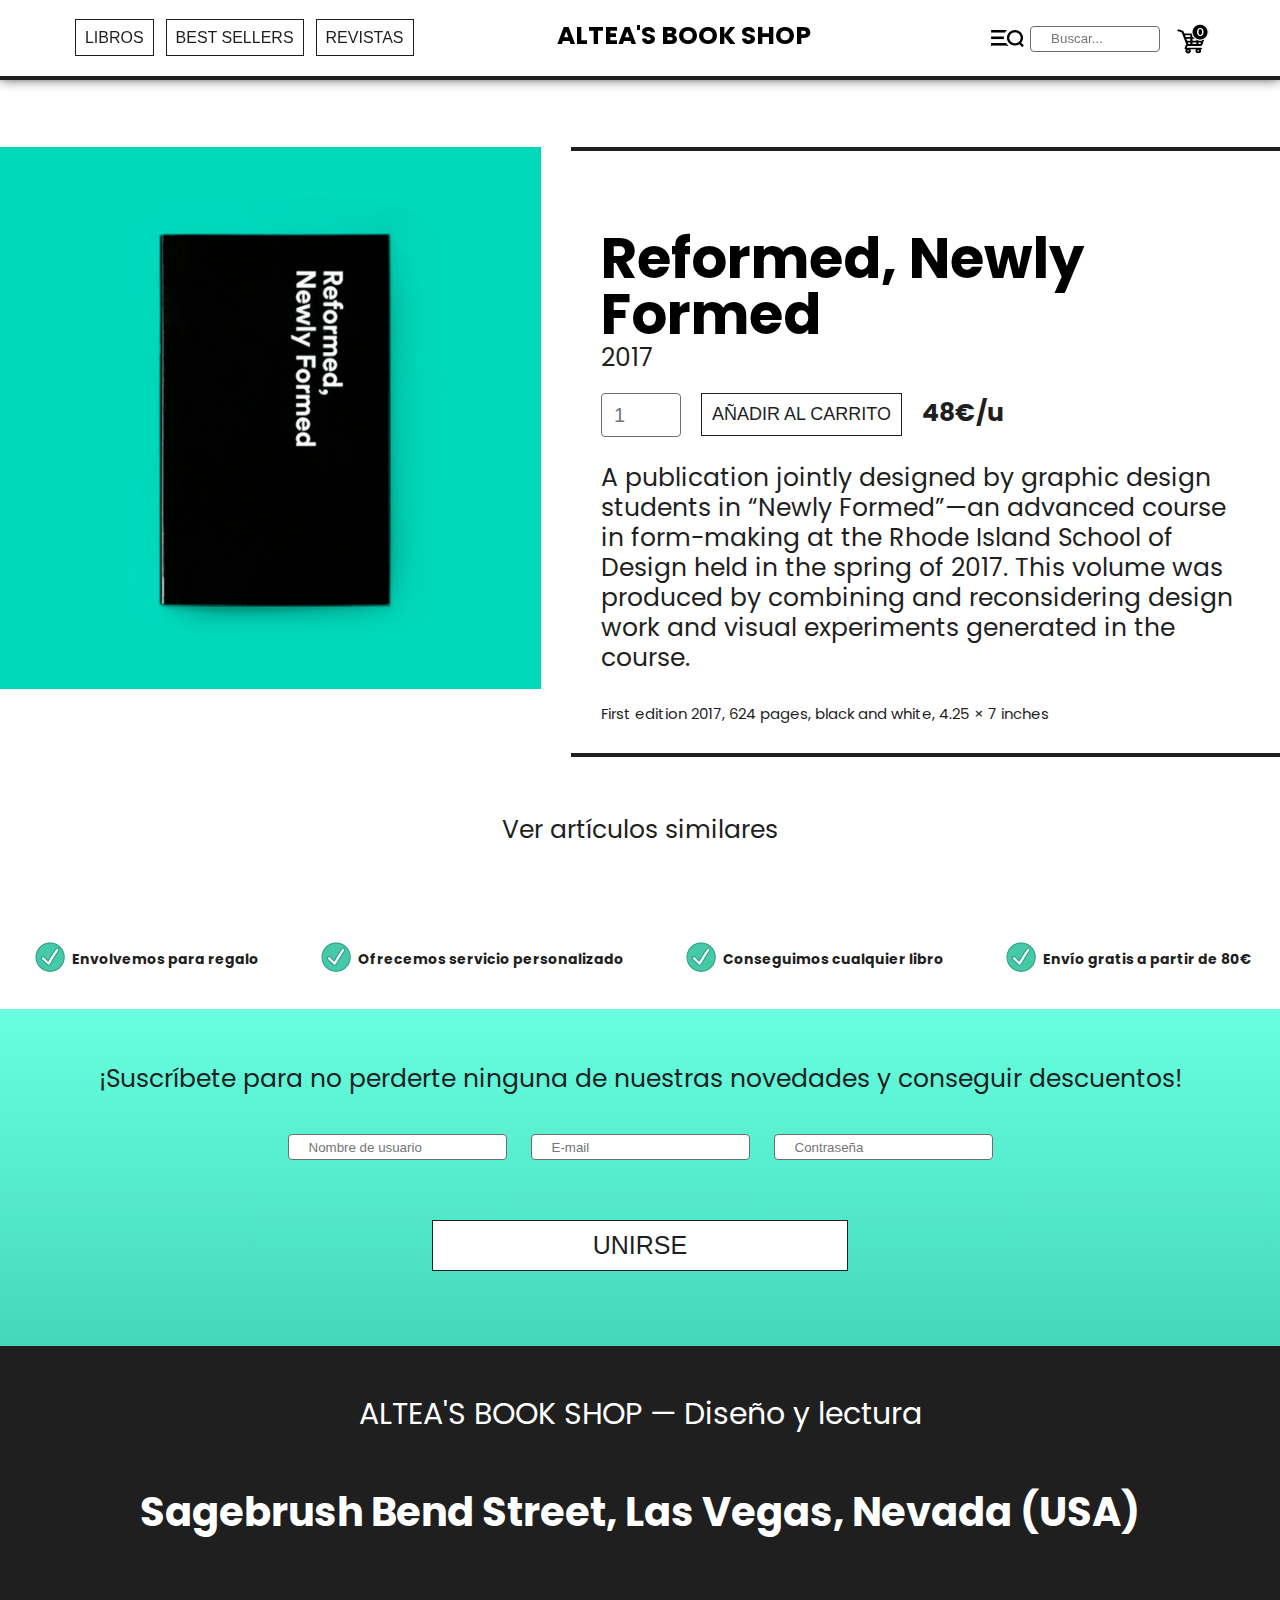
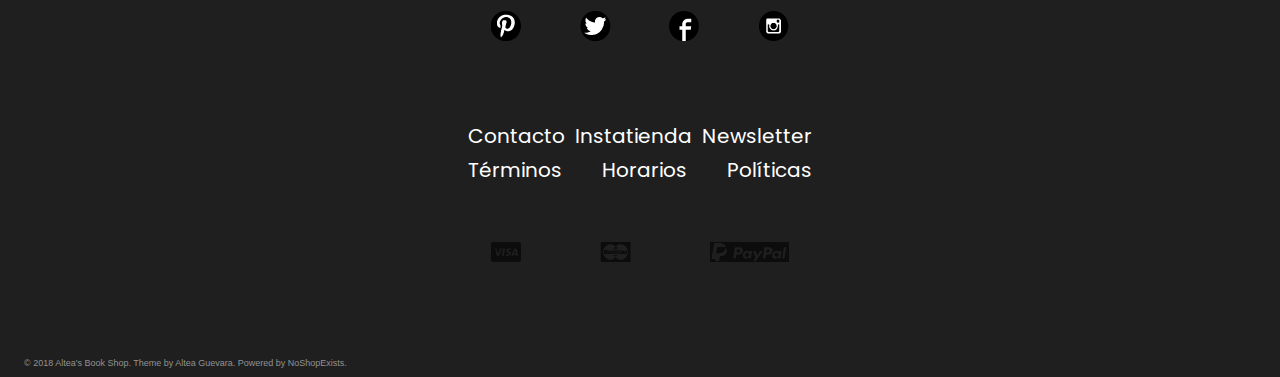
==== detail.html @ 98c61f30 "trabajo acabado" ====
<!DOCTYPE html>
<html lang="en">

<head>
    <meta charset="UTF-8">
    <meta name="viewport" content="width=device-width, initial-scale=1.0">
    <meta http-equiv="X-UA-Compatible" content="ie=edge">
    <title>Altea's Book Shop</title>
    <link rel="stylesheet" href="css/reset.css">
    <link rel="stylesheet" href="css/styleandmobile.css">
    <link rel="stylesheet" href="css/tablet.css">
    <link rel="stylesheet" href="css/detailmobile.css">
    <link rel="stylesheet" href="css/detailtablet.css">
    <link rel="stylesheet" href="css/detailcomputer.css">
    <link rel="stylesheet" href="css/computer.css">
    <link href="https://fonts.googleapis.com/css?family=Poppins" rel="stylesheet">

</head>

<body>
    <header>
        <div class="h-obj-1">
            <pre id="titulo-web"> <a href="./index.html">ALTEA'S BOOK SHOP</a> </pre>
            <div class="carrito">
                <img id="ico-top" src="./images/trolley.png" alt="CA">
            </div>
        </div>

        <div class="h-obj-2-header">
            <nav>
                <ul>
                    <li>
                        <pre class="nav-obj"><a href="./index.html.html">LIBROS</a></pre>
                    </li>
                    <li>
                        <pre class="nav-obj"><a href="./index.html.html">BEST SELLERS</a></pre>
                    </li>
                    <li>
                        <pre class="nav-obj"><a href="./index.html.html">REVISTAS</a></pre>
                    </li>
                </ul>
            </nav>
        </div>
        <div class="h-obj-3-header">
            <ul>
                <li id="buscar-form">
                    <ul>
                        <li id="lupa">
                            <img src="./images/lupa.PNG" alt="LU">
                        </li>
                        <li class="buscar-form">
                            <input id="buscar" type="text" name="book" placeholder="Buscar...">
                        </li>
                    </ul>
                </li>
                <li class="carrito">
                    <img id="ico-body" src="./images/trolley.png" alt="CA">
                </li>
            </ul>
        </div>
    </header>

    <div class="cuerpo">
        <div class="header-body">
            <div class="h-obj-2-body">
                <nav>
                    <ul>
                        <li>
                            <pre class="nav-obj"><a href="./detail.html">LIBROS</a></pre>
                        </li>
                        <li>
                            <pre class="nav-obj"><a href="./detail.html">BEST SELLERS</a></pre>
                        </li>
                        <li>
                            <pre class="nav-obj"><a href="./detail.html">REVISTAS</a></pre>
                        </li>
                    </ul>
                </nav>
            </div>
            <div class="h-obj-3-body">
                <ul>
                    <li id="lupa">
                        <img src="./images/lupa.PNG" alt="LU">
                    </li>
                    <li class="buscar-form">
                        <input id="buscar" type="text" name="book" placeholder="Buscar...">
                    </li>
                </ul>
            </div>
        </div>

        <div class="caja-compra">
            <div class="galeria">
                <ul>
                    <li>
                        <img src="./images/detalle-libro0.PNG" alt="portada">
                    </li>
                    <li>
                        <img src="./images/detalle-libro1.PNG" alt="portada">
                    </li>
                    <li>
                        <img src="./images/detalle-libro2.PNG" alt="portada">
                    </li>
                    <li>
                        <img src="./images/detalle-libro3.PNG" alt="portada">
                    </li>
                </ul>
            </div>

            <div class="texto-compra">
                <h1>Reformed, Newly Formed</h1>
                <h5>2017</h5>
                <div class="anadir-carrito">
                    <div class="m" id="boton-detalle">
                        <form>
                            <input type="number" name="password" placeholder="1">
                        </form>
                    </div>
                    <div class="m" id="boton-detalle">
                        <form>
                            <input id="boton-anadir-carrito" type="submit" name="boton" value="AÑADIR AL CARRITO">
                        </form>
                    </div>
                    <div id="p48">
                        <h5>48€/u</h5>
                    </div>

                </div>
                <div id="p49">
                    <h5>48€/u</h5>
                </div>
                <br />
                <h5>A publication jointly designed by graphic design students in “Newly Formed”—an advanced course in form-making
                    at the Rhode Island School of Design held in the spring of 2017. This volume was produced by combining
                    and reconsidering design work and visual experiments generated in the course.
                </h5>
                <br />
                <br />
                <p>First edition 2017, 624 pages, black and white, 4.25 × 7 inches</p>
            </div>
        </div>
        <a id="ver" href="./index.html">
            <pre>Ver artículos similares</pre>
        </a>

        <div class="why">
            <ul>
                <li>
                    <img src="./images/icono-08.png" alt="ico">
                    <pre class="reason">Envolvemos para regalo</pre>
                </li>
                <li>
                    <img src="./images/icono-08.png" alt="ico">
                    <pre class="reason">Ofrecemos servicio personalizado</pre>
                </li>
                <li>
                    <img src="./images/icono-08.png" alt="ico">
                    <pre class="reason">Conseguimos cualquier libro</pre>
                </li>
                <li>
                    <img src="./images/icono-08.png" alt="ico">
                    <pre class="reason">Envío gratis a partir de 80€</pre>
                </li>
            </ul>
        </div>

        <div class="subscribe">
            <h5 id="texto-sub">¡Suscríbete para no perderte ninguna de nuestras novedades y conseguir descuentos!</h5>
            <form class="form-suscripcion">
                <div class="imputs-sub">
                    <input type="text" name="username" placeholder="Nombre de usuario">
                    <input type="text" name="email" placeholder="E-mail">
                    <input type="password" name="password" placeholder="Contraseña">
                </div>
                <input type="submit" name="boton" value="UNIRSE">
            </form>
        </div>


        <footer>
            <ul class="footer">
                <li>
                    <h4>ALTEA'S BOOK SHOP — Diseño y lectura</h4>
                </li>
                <br />
                <li>
                    <a href="./index.html" id="direccion">
                    <h3>Sagebrush Bend Street, Las Vegas, Nevada (USA) </h3>
                    </a>

                </li>
                <li class="footer-item3">
                    <ul>
                        <li class="m">
                            <ul class="mini-li3" id="si-iconos">
                                <li>
                                    <img class="ficono" src="./images/icono-01.png" alt="icono-01">
                                </li>
                                <li>
                                    <img class="ficono" src="./images/icono-02.png" alt="icono-02">
                                </li>
                                <li>
                                    <img class="ficono" src="./images/icono-03.png" alt="icono-03">
                                </li>
                                <li>
                                    <img class="ficono" src="./images/icono-04.png" alt="icono-04">
                                </li>
                            </ul>
                        </li>
                        <li>
                            <ul id="palabras">
                                <li>
                                    <ul class="mini-li3" id="no-iconos">
                                        <li>
                                            <a href="./index.html">
                                                <h6>Contacto</h6>
                                            </a>
                                        </li>
                                        <li>
                                            <a href="./index.html">
                                                <h6>Instatienda</h6>
                                            </a>
                                        </li>
                                        <li>
                                            <a href="./index.html">
                                                <h6>Newsletter</h6>
                                            </a>
                                        </li>
                                    </ul>
                                </li>
                                <li>
                                    <ul class="mini-li3" id="no-iconos">
                                        <li>
                                            <a href="./index.html">
                                                <h6>Términos</h6>
                                            </a>
                                        </li>
                                        <li>
                                            <a href="./index.html">
                                                <h6>Horarios</h6>
                                            </a>
                                        </li>
                                        <li>
                                            <a href="./index.html">
                                                <h6>Políticas</h6>
                                            </a>
                                        </li>
                                    </ul>
                                </li>

                            </ul>
                        </li>
                        <li class="m">
                            <ul class="mini-li3" id="si-iconos">
                                <li>
                                    <img class="ficono" src="./images/icono-05.png" alt="icono">
                                </li>
                                <li>
                                    <img class="ficono" src="./images/icono-06.png" alt="icono">
                                </li>
                                <li>
                                    <img class="ficono" src="./images/icono-07.png" alt="icono">
                                </li>
                            </ul>
                        </li>
                    </ul>
                </li>
            </ul>
            <pre id="marca">  © 2018 Altea's Book Shop. Theme by Altea Guevara. Powered by NoShopExists.</pre>
        </footer>

    </div>
</body>

</html>
---- css/styleandmobile.css ----
/*
Fuentes
*/

/*
Paleta de colores
Buscar colores: https://www.webpagefx.com/web-design/color-picker/

Morado: #261829
Gris: #1f1f1f
turquesa: #43D8BA
beige: #eddc9a
lavanda: #dcb7ff
salmon: #FF7E4F
*/

/*********************** ESTILOS GENERALES Y PARA MOVIL ****************************/

/**/

/**/

/* SCROLL BAR */

::-webkit-scrollbar {
    width: 16px;
}

::-webkit-scrollbar-thumb {
    background: #1f1f1f;
    border-radius: 10px;
    border: 3px solid #4c4b4b;
    transition: all 1s;
}

::-webkit-scrollbar-thumb:hover {
    background: #43D8BA;
    border: 3px solid #299982;
    transition: all 1s;
}

html,
body {
    max-width: 100%;
    overflow-x: hidden;
}

/***************** TEXTOS COMUNES *******************/

p {
    font-family: 'Poppins', sans-serif;
    font-size: 15px;
    color: #1f1f1f;
}

h1 {
    font-family: 'Poppins', sans-serif;
    font-size: 56px;
    font-weight: bold;
}

h2 {
    font-family: 'Poppins', sans-serif;
    font-size: 68px;
    font-weight: bold;
}

h3 {
    font-family: 'Poppins', sans-serif;
    font-size: 40px;
    color: white;
    line-height: 120%;
    font-weight: bold;
    text-decoration: none;
    transition: all 0.7s;
}

a {
    text-decoration: none;
}

h4 {
    font-family: 'Poppins', sans-serif;
    font-size: 30px;
    color: white;
    line-height: 120%;
}

h5 {
    font-family: 'Poppins', sans-serif;
    font-size: 25px;
    color: #1f1f1f;
    line-height: 120%;
}

h6 {
    font-family: 'Poppins', sans-serif;
    font-size: 20px;
    color: white;
    line-height: 120%;
}

/*********************** CABECERA *******************/

header {
    box-sizing: border-box;
    background-color: white;
    position: fixed;
    width: 100%;
    top: 0px;
    transition: background 0.2s;
    display: flex;
    flex-direction: column;
    align-items: center;
    line-height: 0%;
    padding-top: 25px;
    border-bottom: 4px solid #1f1f1f;
    height: 80px;
    box-shadow: 0px -2px 12px #1f1f1f;
}

/**** Objeto 1 del header (titulo y ico-top)*/

#titulo-web {
    font-size: 20px;
    font-weight: bold;
    text-transform: uppercase;
    font-family: 'Poppins', sans-serif;
    padding: 15px;
    transition: 0.25s;
    text-decoration: none;
}

#titulo-web a {
    text-decoration: none;
    color: black;
    transition: all 0.25s;
}

#titulo-web :hover {
    color: #43D8BA;
    text-decoration: none;
    font-size: 23px;
    transition: all 0.5s;
}

/****** Objeto 1 del header (Título + ico-top) */

.h-obj-1 {
    display: flex;
    flex-direction: row;
}

#ico-top {
    margin: auto;
    visibility: visible;
}

/****** Objeto 2 del header (nav) */

.h-obj-2-header {
    visibility: hidden;
    flex-direction: row;
}

.nav-obj a {
    background-color: white;
    border: 1px solid #1f1f1f;
    color: #1f1f1f;
    margin: 0px 10px 0px 10px;
    font-family: "Josefin Sans", sans-serif;
    transition: all 0.3s;
    padding: 9px 9px 9px 9px;
    margin: 0 6px 0 6px;
    font-size: 13px;
    text-decoration: none;
}

.nav-obj :hover {
    background-color: #1f1f1f;
    color: white;
    text-decoration: none;
    transition: all 0.7s;
    padding: 9px 9px 9px 9px;
    margin: 0 6px 0 6px;
    font-size: 13px;
    font-weight: bold;
}

/****** Objeto 3 del header (buscar y ico-right) */

.h-obj-3-header {
    visibility: hidden;
}

/*********************** CUERPO DE LA PAGINA  *********************/

body {
    background-color: white;
    width: 100%;
}

.cuerpo {
    margin-top: 60px;
    display: flex;
    flex-direction: column;
    margin-right: 0px;
}

.m {
    /* para poner a objetos con margen*/
    display: flex;
    justify-content: center;
    margin-top: 30px;
}

/********** NAV DEL BODY */

.header-body {
    margin: 50px 0px 20px 0px;
    background-color: white;
    display: flex;
    flex-direction: column;
}

.h-obj-2-body nav ul {
    display: flex;
    flex-direction: row;
    justify-content: center;
    padding: 10px;
}

.h-obj-3-body ul {
    display: flex;
    flex-direction: row;
    justify-content: center;
    padding: 15px;
}

#buscar {
    margin: 5px 15px 0 0;
    width: 130px;
}

#lupa {
    margin-top: 2px;
    display: inline-block;
    justify-content: center;
}

/************************/

/* NOVEDADES*/

.novedades {
    background-color: #1f1f1f;
    padding-top: 20px;
    padding-bottom: 10px;
}

.novedades {
    display: flex;
    flex-direction: column;
}

.new-obj {
    width: 100%;
    margin-bottom: 10px;
    margin-left: 5%;
    margin-right: 5%;
}

.new-obj :hover {
    transition: all 0.5s;
    -webkit-filter: hue-rotate(90deg);
    filter: hue-rotate(90deg);
}

.new-obj img {
    width: 90%;
    transition: all 0.3s;
}

/* LIBRO DE LA SEMANA */

.libro-semana {
    margin-top: 30px;
    display: flex;
    justify-content: center;
    background-color: white;
}

.libro-semana ul {
    margin-top: 30px;
    display: flex;
    flex-direction: column;
    padding-right: -20px;
}

.texto-semana {
    display: flex;
    flex-direction: column;
    background-color: white;
    padding: 110px 0px 30px 30px;
    border-top: 4px solid #1f1f1f;
    padding-right: 0;
    width: 85%;
}

.img-semana {
    width: 100%;
}

.img-semana img {
    width: 100%;
    display: block;
    margin: 0px;
}

#boton-comprar-pc {
    margin-top: 0;
    height: 0;
    margin-bottom: 0;
    visibility: hidden;
}

#boton-comprar-tm {
    color: #1F1F1F;
    font-family: "Josefin Sans", sans-serif;
    font-size: 25px;
    transition: all 0.7s;
    margin: -20px;
}

/* TIENDA */

#margen-cuadro-tienda {
    background-color: #1f1f1f;
    margin-top: 30px;
    box-shadow: 0px -2px 12px #1f1f1f;
    margin-bottom: 10px;
}

.cuadro-tienda {
    background-color: #1F1F1F;
    display: grid;
    grid-template-columns: repeat(2, 1fr);
    justify-content: space-around;
    padding-top: 30px;
    padding-bottom: 15px;
}

.caja-articulo {
    background-color: #1f1f1f;
    padding: 0px 15px 20px 15px;
    margin-bottom: 50px;
}

.img-articulo {
    background-color: #1f1f1f;
    height: 180px;
    display: flex;
    padding: 5px;
    align-items: center;
    justify-content: center;
}

.img-articulo img {
    height: 180px;
    width: auto;
}

.texto-articulo {
    /* Caja de texto */
    background-color: #1f1f1f;
    height: 80px;
    padding: 10px;
}

.texto-articulo a {
    text-decoration: none;
    transition: all 0.25s;
}

.nombre-articulo :hover {
    color: #43D8BA;
    text-decoration: none;
    font-size: 21px;
    transition: all 0.5s;
}

.nombre-articulo p {
    color: white;
    font-family: 'Poppins', sans-serif;
    font-size: 20px;
    text-decoration: none;
}

.precio-articulo {
    text-align: end;
    color: white;
    font-family: 'Poppins', sans-serif;
    font-size: 30px;
    text-decoration: none;
    text-align: end;
}

/* ANUNCIO*/

.anuncio {
    background-color: white;
    padding: 0;
    margin-top: 18px;
    margin-bottom: 40px;
}

.slider {
    width: 100%;
    margin: 0;
    overflow: hidden;
}

.slider ul {
    display: flex;
    padding: 0;
    width: 1000%;
    animation: cambio 20s infinite alternate linear;
}

.slider li {
    width: 100%;
    list-style: none;
}

.slider img {
    width: 100%;
}

@keyframes cambio {
    0% {
        margin-left: 100%;
    }
    100% {
        margin-left: -800%;
    }
}

#rebajas {
    font-family: 'Poppins', sans-serif;
    font-size: 100px;
    font-weight: bold;
    color: #1f1f1f;
}

/* SUBSCRIBE*/

.subscribe {
    background: linear-gradient(#68ffe0, #43D8BA);
    display: flex;
    flex-direction: column;
    text-align: center;
    justify-content: center;
    padding: 25px;
}

#texto-sub {
    margin-top: 20px;
    margin-bottom: 30px;
}

input[type=text],
input[type=password],
select {
    height: 20px;
    padding: 12px 20px;
    margin: 10px;
    display: inline-block;
    border: 1px solid #6d6d6d;
    border-radius: 4px;
    box-sizing: border-box;
}

input[type=submit] {
    background-color: white;
    border: 1.5px solid #1F1F1F;
    margin: 50px;
    padding: 10px 58px 10px 58px;
    color: #1F1F1F;
    font-family: "Josefin Sans", sans-serif;
    font-size: 25px;
    transition: all 0.7s;
}

input[type=submit]:hover {
    background-color: #1f1f1f;
    color: white;
    font-weight: bold;
    transition: all 0.7s;
}

/* FOOTER */

footer {
    background-color: #1f1f1f;
}

.footer {
    display: flex;
    flex-direction: column;
    margin: 30px;
    text-align: center;
    align-items: center;
}

.footer li {
    margin: 20px;
}

.mini-li3 {
    display: flex;
    justify-content: inline;
    justify-content: space-between;
}

.mini-li3 li {
    margin: 5px;
    align-content: center;
}

#no-iconos {
    display: flex;
    flex-direction: column;
    margin-bottom: -20px;
}

#si-iconos {
    width: 60%;
    margin: 10px;
}

#direccion :hover {
    font-family: 'Poppins', sans-serif;
    font-size: 41px;
    color: #43D8BA;
    line-height: 120%;
    font-weight: bold;
    text-decoration: none;
    transition: all 0.7s;
}

#palabras {
    margin: 60px;
}

.mini-li3 a {
    text-decoration: none;
    transition: all 0.25s;
}

.mini-li3 :hover {
    color: #43D8BA;
    text-decoration: none;
    font-size: 21px;
    transition: all 0.5s;
}

#marca {
    background-color: #1f1f1f;
    color: rgb(146, 146, 146);
    margin: 0px 10px 0px 10px;
    font-family: "Josefin Sans", sans-serif;
    transition: all 0.3s;
    padding: 9px 9px 9px 9px;
    font-size: 9px;
    text-decoration: none;
    width: 100%;
}
---- css/tablet.css ----
@media (min-width: 424px) {
  /* TABLET*/

  /******* CABECERA *****/
  header {
    display: flex;
    flex-direction: column;
    justify-content: space-around;
    line-height: 0%;
    padding: 15px;
    padding-bottom: -20px;
    width: 100%;
  }
  .nav-obj {
    padding-top: 10px;
    font-size: 15px;
  }
  /****** Objeto 1 del header (Título + ico-top) */
  .h-obj-1 {
    order: 1;
  }
  #ico-top {
    visibility: visible;
  }
  /****** Objeto 2 del header (nav) */
  .h-obj-2-header {
    visibility: hidden;
  }
  .h-obj-2-header nav ul {
    display: flex;
    flex-direction: row;
  }
  /****** Objeto 3 del header (buscar y ico-right) */
  .h-obj-3-header {
    visibility: hidden;
    order: 2;
  }
  .h-obj-3-header ul {
    display: flex;
    flex-direction: row;
  }
  #buscar-form {
    visibility: hidden;
  }
  /*
  /******* CUERPO */
  body {
    background-color: white;
    width: 100%;
  }
  .cuerpo {
    margin-top: 70px;
    margin-right: 0px;
    width: 100%;
  }
  .header-body {
    visibility: visible;
    display: flex;
    flex-direction: row;
    justify-content: space-between;
    margin: 20px 0px 20px 0px;
  }
  /* NOVEDADES */
  .novedades {
    display: flex;
    flex-direction: row;
  }
  .new-obj {
    width: 100%;
    margin: 5px 10px 15px 10px;
  }
  .new-obj img {
    width: 100%;
    height: 100%;
  }
  /* LIBRO SEMANA*/
  .libro-semana {
    display: flex;
    justify-content: center;
  }
  .libro-semana ul {
    width: auto;
    display: flex;
    flex-direction: column;
    justify-content: space-between;
  }
  .texto-semana {
    display: flex;
    flex-direction: column;
    width: 90%;
    padding: 110px 30px 30px 30px;
  }
  .img-semana {
    width: 105%;
    height: 200px;
    display: block;
    padding-top: -100px;
    margin-left: -30px;
  }
  .img-semana img {
    width: 100%;
  }
  #boton-comprar-tm {
    color: #1F1F1F;
    font-family: "Josefin Sans", sans-serif;
    font-size: 25px;
    transition: all 0.7s;
  }
  /* CUADRO TIENDA*/
  .cuadro-tienda {
    display: grid;
    grid-template-columns: repeat(3, 1fr);
    border-top: 60px solid white;
  }
  .caja-articulo {
    background-color: #1f1f1f;
    padding: 0px 15px 20px 15px;
    margin-bottom: 50px;
  }
  .img-articulo {
    height: 100%;
    display: flex;
    justify-content: center;
  }
  .img-articulo img {
    height: 200px;
    width: auto;
  }
  .texto-articulo {
    /* Caja de texto */
    height: 80px;
    padding: 20px;
  }
  /* ANUNCIO */
  #rebajas {
    font-size: 150px;
  }
  .slider ul {
    width: 1000%;
    animation: cambio 15s infinite alternate linear;
  }
  @keyframes cambio {
    0% {
      margin-left: 100%;
    }
    100% {
      margin-left: -400%;
    }
  }
  /* SUBSCRIBE */
  /* FOOTER */
  #no-iconos {
    display: flex;
    flex-direction: row;
  }
}
---- css/detailmobile.css ----
#h-detail {
    width: 100%;
}

.cuerpo {
    display: flex;
    flex-direction: column;
}

/* CAJA COMPRA */

.caja-compra {
    display: flex;
    flex-direction: column;
}

.galeria {
    width: 100%;
    margin: auto;
    overflow: hidden;
}

.galeria ul {
    display: flex;
    padding: 0;
    width: 400%;
    animation: cambio 20s infinite alternate linear;
}

.galeria li {
    width: 100%;
    list-style: none;
}

.galeria img {
    width: 100%;
    margin-bottom: 50px;
}

@keyframes cambio {
    0% {
        margin-left: 0;
    }
    20% {
        margin-left: 0;
    }
    25% {
        margin-left: -100%;
    }
    45% {
        margin-left: -100%;
    }
    50% {
        margin-left: -200%;
    }
    70% {
        margin-left: -200%;
    }
    75% {
        margin-left: -300%;
    }
    100% {
        margin-left: -300%;
    }
}

.texto-compra {
    padding: 30px;
    padding-top: 20px;
    border-top: 4px solid white;
    margin-left: 0px;
    width: 85%;
}

p{
    line-height: 120%;
}

.anadir-carrito{
    display: flex;
    flex-direction: row;
    margin-top: 10px;
    margin-left: -10px;
}
.anadir-carrito div{
    margin: 10px;
}

#boton-detalle input{
    margin: 0px;
}

input[type=number],
select {
    height: 44px;
    width: 80px;
    padding: 12px;
    margin: 10px;
    display: inline-block;
    border: 1px solid #6d6d6d;
    border-radius: 4px;
    box-sizing: border-box;
    font-size: 20px;
}

#boton-anadir-carrito{
    padding: 10px;
    font-size: 18px;

}

#p48{
    padding-top: 5px;
    visibility: hidden;
    font-weight: bold;
}

#p49{
    padding-top: 10px;
    padding-bottom: 10px;
    visibility: visible;
    font-weight: bold;
}
#ver{
    text-align: center;
    font-family: 'Poppins', sans-serif;
    font-size: 25px;
    color: #1f1f1f;
    margin-bottom: 100px;
    margin-top: 30px;
    transition: all 0.7s;
    text-decoration: none;
}

#ver :hover{
    text-align: center;
    font-family: 'Poppins', sans-serif;
    font-size: 26px;
    color: #43D8BA;
    margin-bottom: 0px;
    margin-top: 0px;
    transition: all 0.7s;
    text-decoration: none;
}
/* WHY */

.why {
    background-color: white;
    display: flex;
    flex-direction: column;
    margin-bottom: 30px;
}

.why li {
    display: flex;
    flex-direction: row;
    padding: 0 20px 0 20px;
}

.why img {
    width: 30px;
    height: 30px;
    margin: 0px 7px 7px 7px;
}

.reason {
    font-family: 'Poppins', sans-serif;
    font-size: 16px;
    color: #1f1f1f;
    line-height: 250%;
    font-weight: bold;
}
---- css/detailtablet.css ----
@media (min-width: 424px) {
    header{
        z-index: 4;
    }
    /* compra  */
    .caja-compra {
        display: flex;
        flex-direction: column;
    }
    .galeria {
        width: 100%;
        margin: auto;
        overflow: hidden;
        height: 200px;
    }
    .galeria ul {
        display: flex;
        padding: 0;
        width: 400%;
        animation: cambio 20s infinite alternate linear;
    }
    .galeria li {
        width: 100%;
        list-style: none;
    }
    .galeria img {
        position: relative;
        top: -120px;
        width: 100%;
        margin-bottom: 50px;
    }
    .texto-compra {
        padding: 30px;
        padding-top: 40px;
        border-top: 4px solid white;
        margin-left: 0px;
        width: 93%;
    }
    p {
        line-height: 120%;
    }

    #p48{
        visibility: visible;
    }

    #p49{
        height: 0px;
        padding: 0px;
        visibility: hidden;
    }
    /* why*/
    .why ul {
        display: flex;
        flex-direction: column;
        align-items: center;
    }
}
---- css/detailcomputer.css ----
@media (min-width: 1024px) {
    
    /* compra */
    .caja-compra {
        display: flex;
        flex-direction: row;
    }
    .galeria {
        width: 100%;
        height: 100%;
        overflow: hidden;
        background-image: url("../images/precio.png");
        background-repeat: no-repeat;
        background-position: center;
        padding: 0;
        margin: 0px;
    }
    .galeria ul {
        display: flex;
        padding: 0;
        width: 400%;
        animation: cambio 20s infinite alternate linear;
    }
    .galeria li {
        width: 100%;
        list-style: none;
    }
    .galeria img {
        top: 0px;
        width: 100%;
        margin-bottom: 0px;
    }
    .texto-compra {
        padding: 30px;
        padding-top: 80px;
        border-top: 4px solid #1f1f1f;
        border-bottom: 4px solid #1f1f1f;
        margin-left: 30px;
        width: 120%;
    }
    p {
        line-height: 120%;
    }
    #ver {
        margin-top: 60px;
    }
    /* WHY */
    .why ul {
        display: flex;
        flex-direction: row;
        justify-content: space-around;
    }
    .reason {
        font-family: 'Poppins', sans-serif;
        font-size: 14px;
        color: #1f1f1f;
        line-height: 250%;
    }
}
---- css/computer.css ----
@media (min-width: 1025px) {
  /************* CABECERA */
  /****** Objeto 2 del header (nav) */
  header {
    display: flex;
    flex-direction: row;
    justify-content: space-around;
    line-height: 0%;
    padding: 10px;
    width: 100%;
  }
  #titulo-web {
    font-size: 25px;
  }
  #titulo-web :hover {
    font-size: 27px;
  }
  /****** Objeto 2 del header (nav) */
  header nav {
    margin-top: -10px;
  }
  #ico-top {
    visibility: hidden;
  }
  .h-obj-2-header {
    visibility: visible;
  }
  .h-obj-2-header nav ul {
    display: flex;
    flex-direction: row;
  }
  .nav-obj a {
    font-size: 16px;
  }
  .nav-obj :hover {
    font-size: 16px;
  }
  /****** Objeto 3 del header (buscar y ico-right) */
  .h-obj-3-header {
    visibility: visible;
  }
  #buscar-form {
    visibility: visible;
  }
  /**************** CUERPO */
  body {
    background-color: white;
    width: 100%;
    display: flex;
    justify-content: center;
  }
  .cuerpo {
    margin-top: 40px;
    width: 100%;
  }
  .header-body {
    visibility: hidden;
  }
  /* NOVEDADES*/
  .novedades {
    display: flex;
    flex-direction: row;
  }
  .new-obj {
    width: 100%;
    margin: 30px 30px 40px 30px;
  }
  .new-obj img {
    width: 100%;
    height: 100%;
  }
  /* LIBRO SEMANA*/
  .libro-semana {
    display: flex;
    justify-content: center;
  }
  .libro-semana ul {
    display: flex;
    flex-direction: row;
    margin-bottom: 30px;
  }
  .texto-semana {
    width: 45.5%;
    margin-right: 30px;
  }
  .img-semana {
    width: 95%;
    height: 100%;
    background-color: white;
    margin: 0px;
    margin-left: 0px;
  }
  .img-semana img {
    width: 100%;
    margin: 0px;
  }
  #boton-comprar-pc {
    margin-top: 60px;
    visibility: visible;
  }
  #boton-comprar-tm {
    margin-top: 0;
    height: 0;
    margin-bottom: 0;
    visibility: hidden;
  }
  /* CUADRO TIENDA*/
  .cuadro-tienda {
    display: grid;
    grid-template-columns: repeat(4, 1fr);
    width: 82%;
    margin-top: 30px;
    padding: 30px 15px 30px 15px;
    border-top: 1px solid #1f1f1f;
  }
  .caja-articulo {
    margin-bottom: 40px;
  }
  .img-articulo {
    height: 100%;
    display: flex;
    justify-content: center;
  }
  .img-articulo img {
    height: 350px;
    width: auto;
  }
  .texto-articulo {
    /* Caja de texto */
    height: 80px;
    padding: 20px;
  }
  /* ANUNCIO */
  #rebajas {
    font-size: 200px;
  }
  .slider ul {
    width: 1000%;
    animation: cambio 25s infinite alternate linear;
  }
  @keyframes cambio {
    0% {
      margin-left: 100%;
    }
    100% {
      margin-left: -300%;
    }
  }
  /* SUBSCRIBE*/
  .subscribe {
    display: flex;
    justify-content: center;
  }
  #texto-sub {
    margin-top: 30px;
  }
  input[type=submit] {
    /* boton*/
    padding: 10px 160px 10px 160px;
  }
}
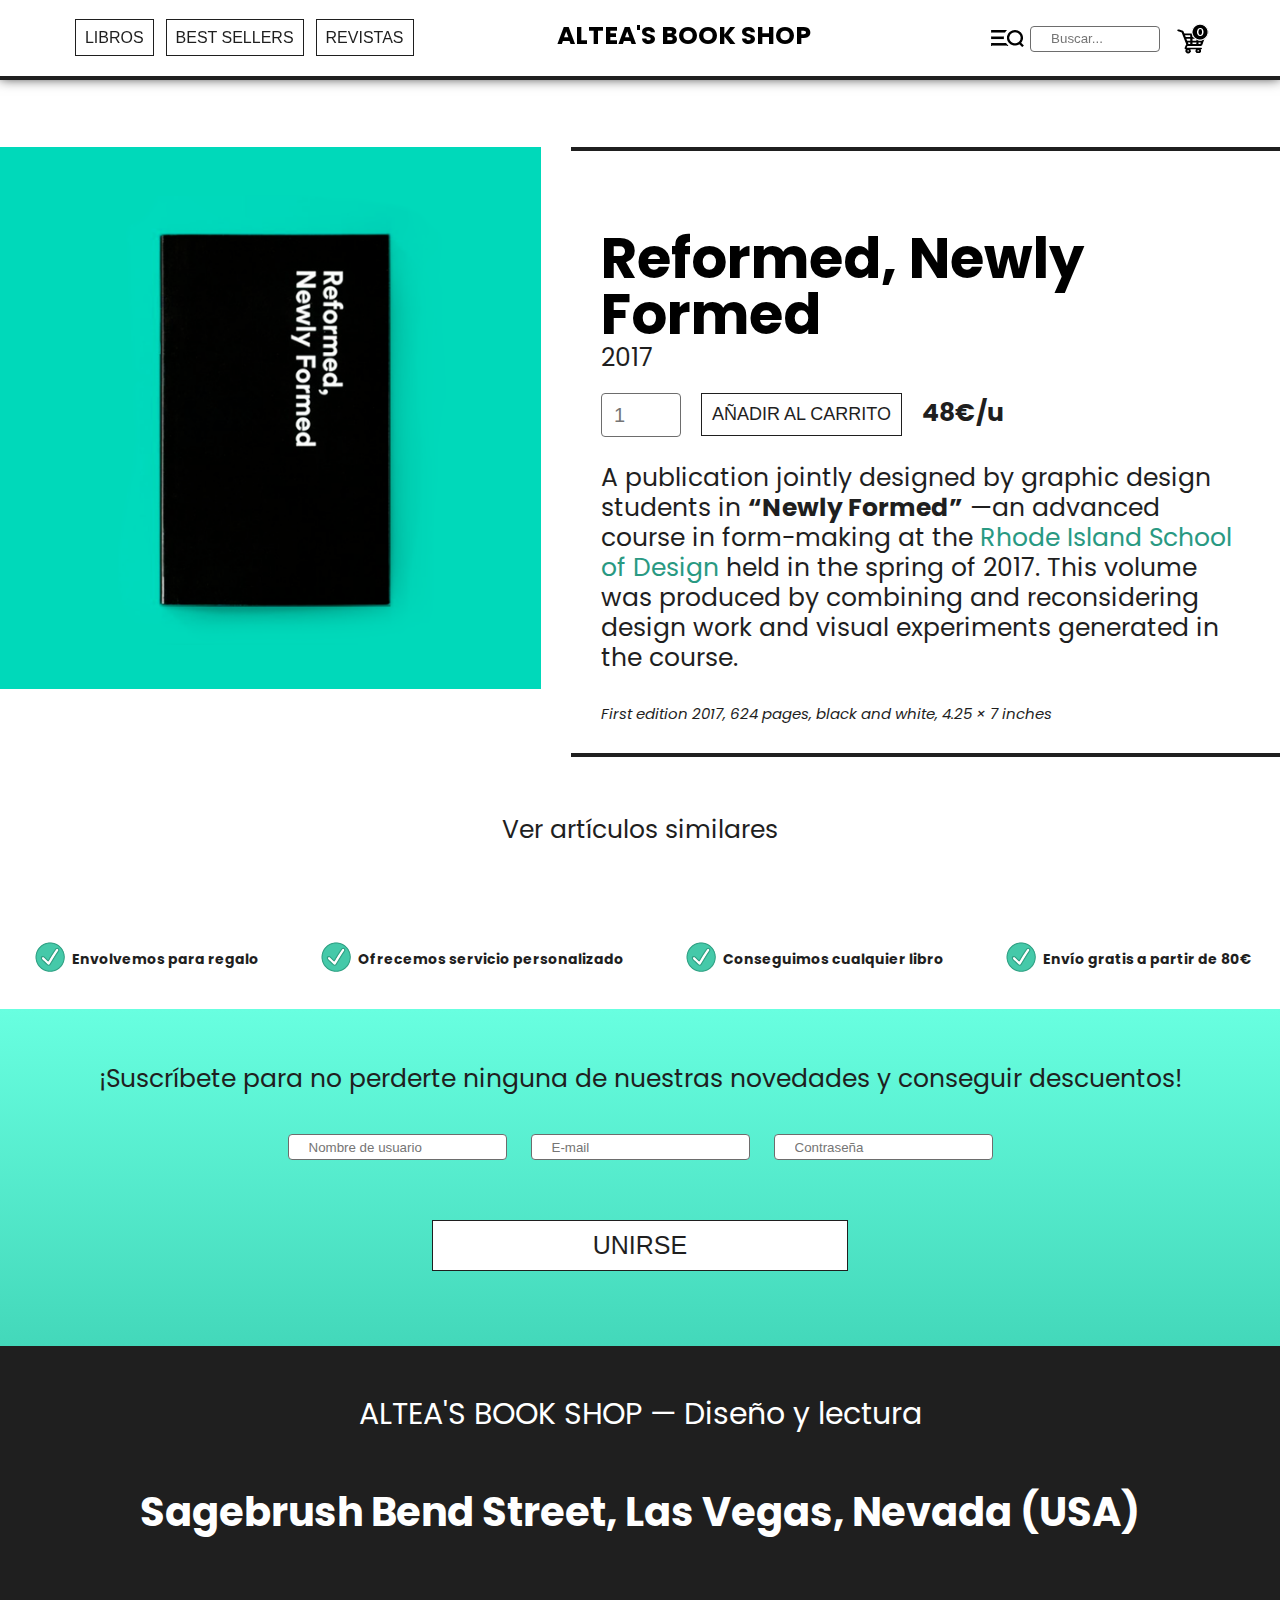
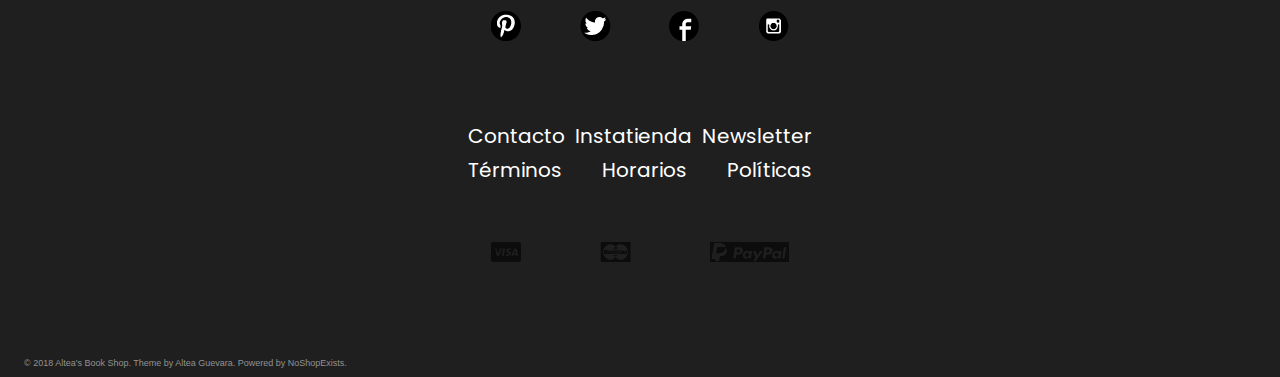
==== commit c64e408c: "añado negrita y cursiva en el detalle" ====
--- a/detail.html
+++ b/detail.html
@@ -130,13 +130,13 @@
                     <h5>48€/u</h5>
                 </div>
                 <br />
-                <h5>A publication jointly designed by graphic design students in “Newly Formed”—an advanced course in form-making
-                    at the Rhode Island School of Design held in the spring of 2017. This volume was produced by combining
+                <h5>A publication jointly designed by graphic design students in <span id="negrita">“Newly Formed”</span> —an advanced course in form-making
+                    at the <a id="nombre-escuela" href="http://www.risd.edu/">Rhode Island School of Design</a> held in the spring of 2017. This volume was produced by combining
                     and reconsidering design work and visual experiments generated in the course.
                 </h5>
                 <br />
                 <br />
-                <p>First edition 2017, 624 pages, black and white, 4.25 × 7 inches</p>
+                <p id="cursiva">First edition 2017, 624 pages, black and white, 4.25 × 7 inches</p>
             </div>
         </div>
         <a id="ver" href="./index.html">
--- a/css/styleandmobile.css
+++ b/css/styleandmobile.css
@@ -100,6 +100,17 @@
     line-height: 120%;
 }
 
+#negrita{
+    font-weight: bold;
+}
+
+#cursiva{
+    font-style: italic;
+}
+
+#nombre-escuela{
+    color: #299982;
+}
 /*********************** CABECERA *******************/
 
 header {
@@ -117,6 +128,7 @@
     border-bottom: 4px solid #1f1f1f;
     height: 80px;
     box-shadow: 0px -2px 12px #1f1f1f;
+    z-index: 1;
 }
 
 /**** Objeto 1 del header (titulo y ico-top)*/
